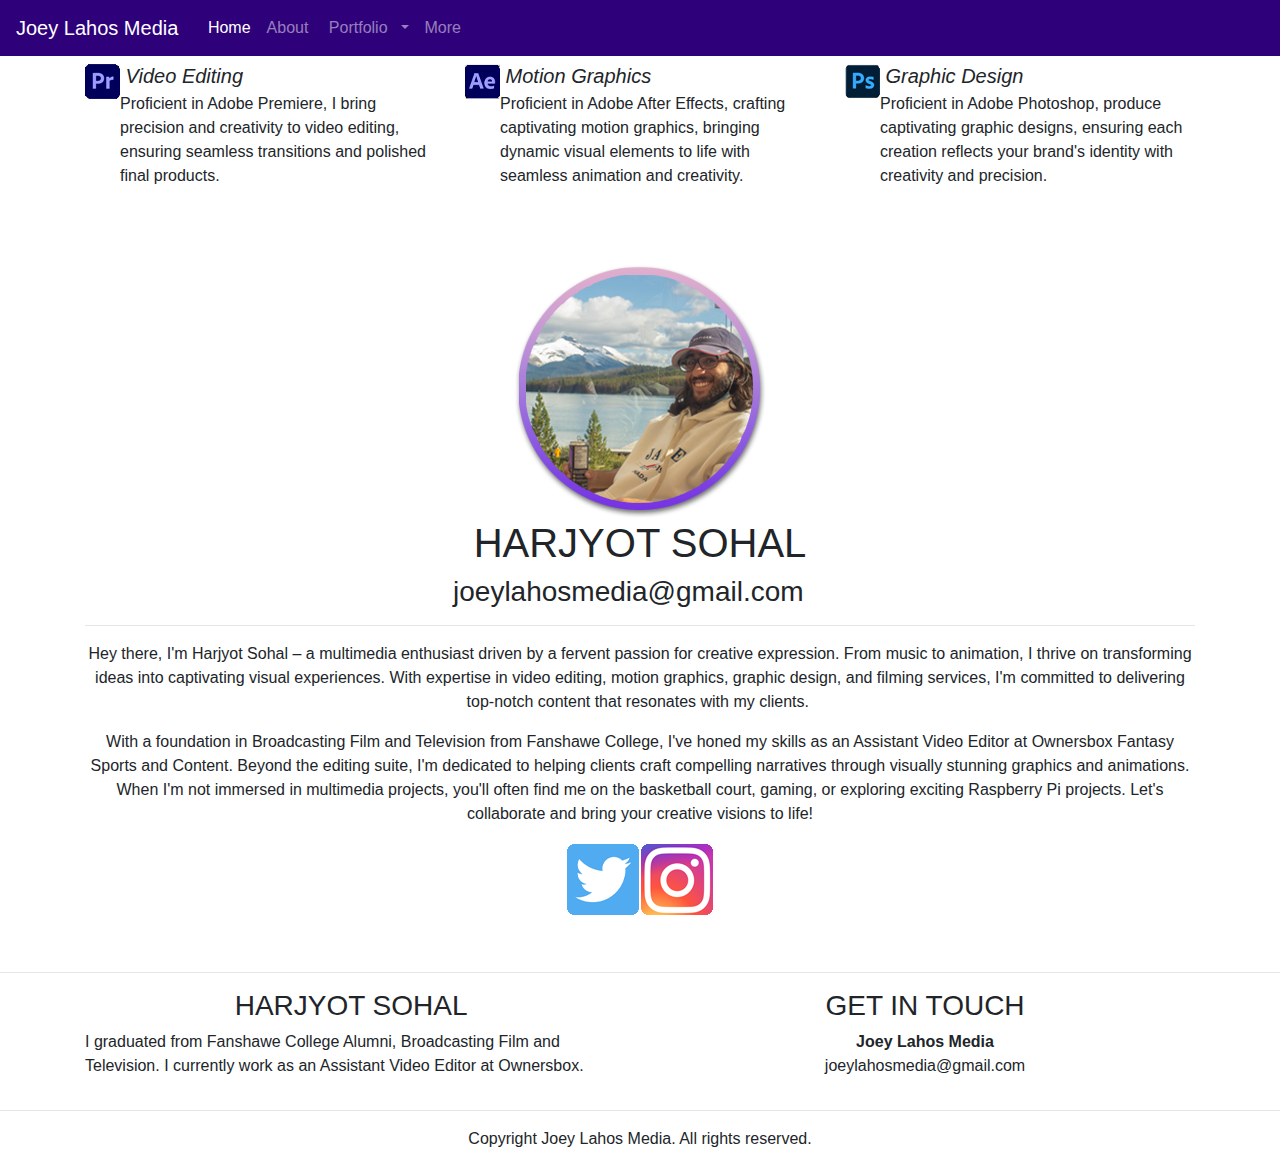
==== about.html @ c792c106 "added new site files" ====
<!DOCTYPE html>
<html lang="en">
  <head>
    <meta charset="utf-8">
    <meta http-equiv="X-UA-Compatible" content="IE=edge">
    <meta name="viewport" content="width=device-width, initial-scale=1">
    <title>About | Joey Lahos Media</title>
    <!-- Bootstrap -->
    <link href="css/bootstrap-4.4.1.css" rel="stylesheet">
  <script type="text/javascript">
function MM_preloadImages() { //v3.0
  var d=document; if(d.images){ if(!d.MM_p) d.MM_p=new Array();
    var i,j=d.MM_p.length,a=MM_preloadImages.arguments; for(i=0; i<a.length; i++)
    if (a[i].indexOf("#")!=0){ d.MM_p[j]=new Image; d.MM_p[j++].src=a[i];}}
}
  </script>
  </head>
  <body>
    <nav class="navbar navbar-expand-lg navbar-dark bg-dark">
      <a class="navbar-brand" href="index.html">Joey Lahos Media&nbsp;</a>
      <button class="navbar-toggler" type="button" data-toggle="collapse" data-target="#navbarSupportedContent" aria-controls="navbarSupportedContent" aria-expanded="false" aria-label="Toggle navigation">
      <span class="navbar-toggler-icon"></span>
      </button>
      <div class="collapse navbar-collapse" id="navbarSupportedContent">
        <ul class="navbar-nav mr-auto">
          <li class="nav-item active">
            <a class="nav-link" href="index.html">Home <span class="sr-only">(current)</span></a>
          </li>
          <li class="nav-item">
            <a class="nav-link" href="#">About&nbsp;</a>
          </li>
          <li class="nav-item dropdown">
            <a class="nav-link dropdown-toggle" href="#" id="navbarDropdown" role="button" data-toggle="dropdown" aria-haspopup="true" aria-expanded="false">
            Portfolio&nbsp; </a>
            <div class="dropdown-menu" aria-labelledby="navbarDropdown">
              <a class="dropdown-item" href="Premiere.html">Video Editing</a>
              <a class="dropdown-item" href="After Effects.html">Motion Graphics</a>
              <a class="dropdown-item" href="Photoshop.html">Graphic Design & More</a>
            </div>
          </li>
          <li class="nav-item">
            <a class="nav-link enabled" href="more.html">More&nbsp;</a>
          </li>
        </ul>
        <form class="form-inline my-2 my-lg-0">
        </form>
      </div>
  </nav>
<section>
  <div class="container mt-2">
        <div class="row">
          <div class="col-md-4 col-12">
            <ul class="list-unstyled">
              <li class="media"> <a href="Premiere.html"><img src="images/design/PR.png" width="35" height="35" alt=""/></a>
                <div class="media-body">
                  <h5 class="mt-0 mb-1">&nbsp;Video Editing</h5>
                  Proficient in Adobe Premiere, I bring precision and creativity to video editing, ensuring seamless transitions and polished final products.
                </div>
              </li>
            </ul>
          </div>
          <div class="col-md-4 col-12">
            <ul class="list-unstyled">
              <li class="media"> <a href="After Effects.html"><img src="images/design/AE.png" width="35" height="35" alt=""/></a>
                <div class="media-body">
                  <h5 class="mt-0 mb-1">&nbsp;Motion Graphics</h5>
                  Proficient in Adobe After Effects, crafting captivating motion graphics, bringing dynamic visual elements to life with seamless animation and creativity.
                </div>
              </li>
            </ul>
          </div>
          <div class="col-md-4 col-12">
            <ul class="list-unstyled">
              <li class="media"> <a href="Photoshop.html"><img src="images/design/ps.png" width="35" height="35" alt=""/></a>
                <div class="media-body">
                  <h5 class="mt-0 mb-1">&nbsp;Graphic Design</h5>
                  Proficient in Adobe Photoshop, produce captivating graphic designs, ensuring each creation reflects your brand's identity with creativity and precision.
                </div>
              </li>
            </ul>
          </div>
        </div>
      </div>
    </section>
<section>
  <div class="container">
        <div class="row">
          <div class="col-12 text-center">
            <h1>&nbsp;</h1>
            <header>
              <div class="profileLogo">
                <!-- Profile logo. Add a img tag in place of <span>. -->
              </div>
              <div class="profilePhoto">
                <!-- Profile photo -->
                <img src="images/design/harjyotdp.png" alt="sample"></div>
              <!-- Identity details -->
              <section class="profileHeader">
                <h1>HARJYOT SOHAL</h1>
                <h3>joeylahosmedia@gmail.com&nbsp; &nbsp;</h3>
                <hr>
                <p>Hey there, I'm Harjyot Sohal – a multimedia enthusiast driven by a fervent passion for creative expression. From music to animation, I thrive on transforming ideas into captivating visual experiences. With expertise in video editing, motion graphics, graphic design, and filming services, I'm committed to delivering top-notch content that resonates with my clients.&nbsp;</p>
                <p>With a foundation in Broadcasting Film and Television from Fanshawe College, I've honed my skills as an Assistant Video Editor at Ownersbox Fantasy Sports and Content. Beyond the editing suite, I'm dedicated to helping clients craft compelling narratives through visually stunning graphics and animations. When I'm not immersed in multimedia projects, you'll often find me on the basketball court, gaming, or exploring exciting Raspberry Pi projects. Let's collaborate and bring your creative visions to life!</p>
              </section>
              <!-- Links to Social network accounts -->
              <aside class="socialNetworkNavBar">
                <div class="socialNetworkNav">
                  <!-- Add a Anchor tag with nested img tag here -->
                  <a href="https:/twitter.com/sohalharjyot" target="_blank"><img src="images/design/twt.png" alt="sample" class="align-content-md-between"></a><a href="https:/instagram.com/sohalharjyot" target="_blank"><img src="images/design/ig.png" width="74" height="74" alt=""/></a></div>
</aside>
            </header>
            <p>&nbsp;</p>
<a href="portfolio.html">            </a>

          </div>
        </div>
      </div>
    </section>
    <hr>
    <div class="section">
      <div class="container">
        <div class="row">
          <div class="col-md-4 col-12 col-xl-6">
            <h3 class="text-center">HARJYOT SOHAL&nbsp;</h3>
            <p>I graduated from Fanshawe College Alumni, Broadcasting Film and Television. I currently work as an Assistant Video Editor at Ownersbox.</p>
          </div>
          <div class="col-md-4 col-12 offset-xl-0 col-xl-6">
            <h3 class="text-center">GET IN TOUCH</h3>
            <address class="text-center">
              <strong>Joey Lahos Media</strong><br>
            joeylahosmedia@gmail.com
          </address>
          </div>
          <div class="col-md-4 col-12">
            <form>
            </form>
          </div>
        </div>
      </div>
    </div>
    <hr>
    <footer class="text-center">
      <div class="container">
        <div class="row">
          <div class="col-12">
            <p>Copyright Joey Lahos Media. All rights reserved.</p>
          </div>
        </div>
      </div>
    </footer>
    <!-- jQuery (necessary for Bootstrap's JavaScript plugins) -->
    <script src="js/jquery-3.4.1.min.js"></script>
    <!-- Include all compiled plugins (below), or include individual files as needed -->
    <script src="js/popper.min.js"></script>
    <script src="js/bootstrap-4.4.1.js"></script>
</body>
</html>
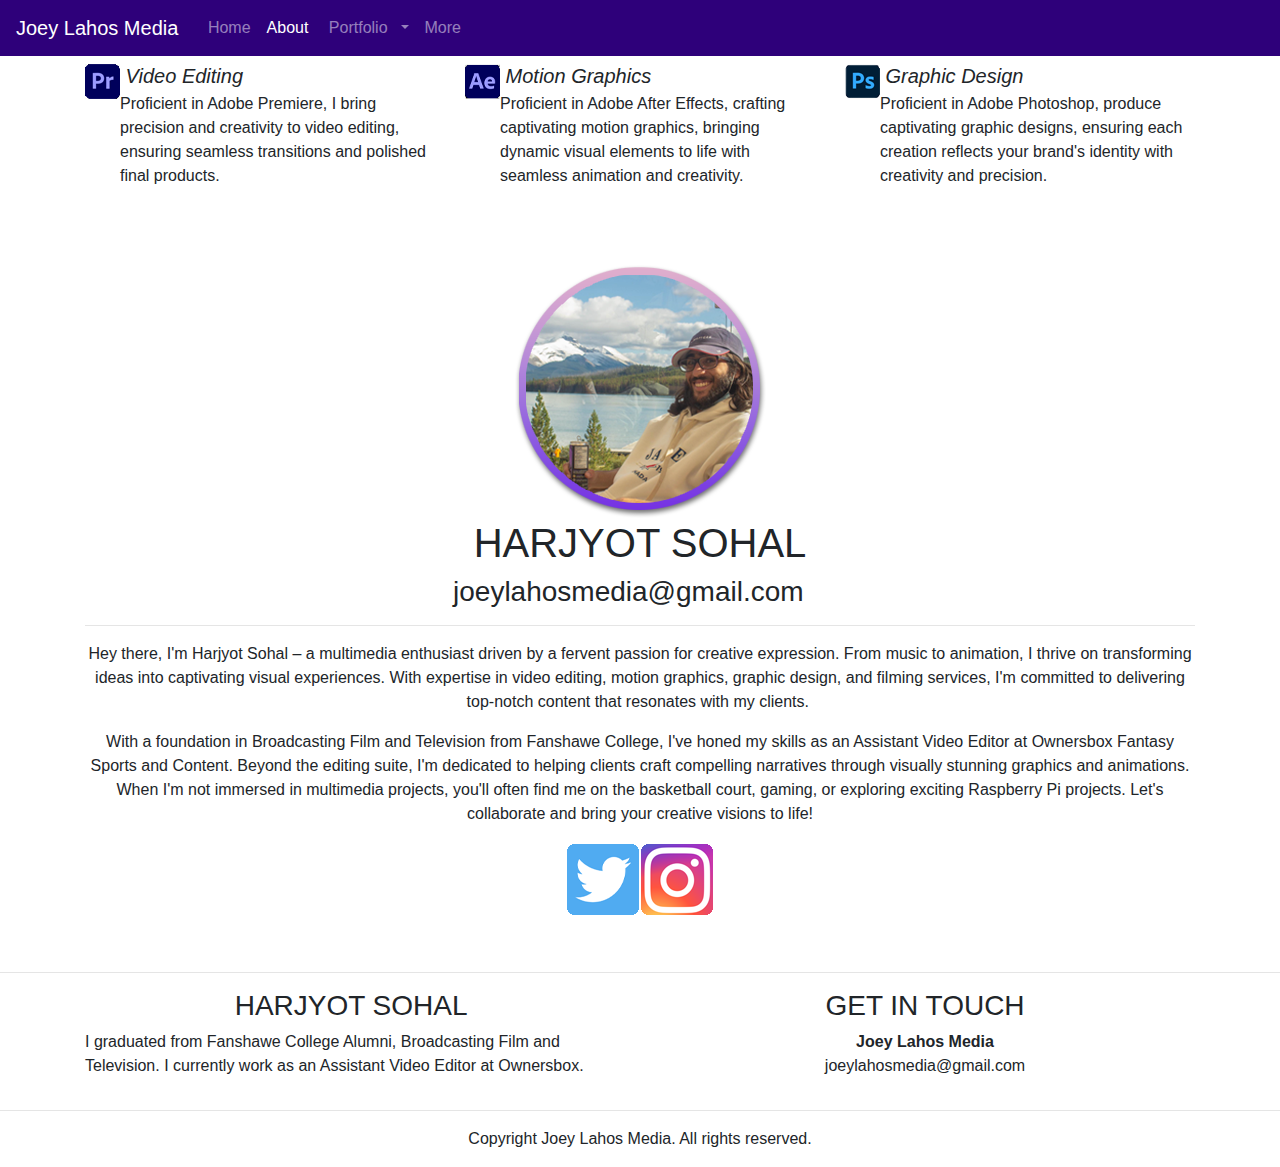
==== commit eb3e1e0a: "updated navbar active classes" ====
--- a/about.html
+++ b/about.html
@@ -23,10 +23,10 @@
       </button>
       <div class="collapse navbar-collapse" id="navbarSupportedContent">
         <ul class="navbar-nav mr-auto">
-          <li class="nav-item active">
+          <li class="nav-item">
             <a class="nav-link" href="index.html">Home <span class="sr-only">(current)</span></a>
           </li>
-          <li class="nav-item">
+          <li class="nav-item active">
             <a class="nav-link" href="#">About&nbsp;</a>
           </li>
           <li class="nav-item dropdown">
